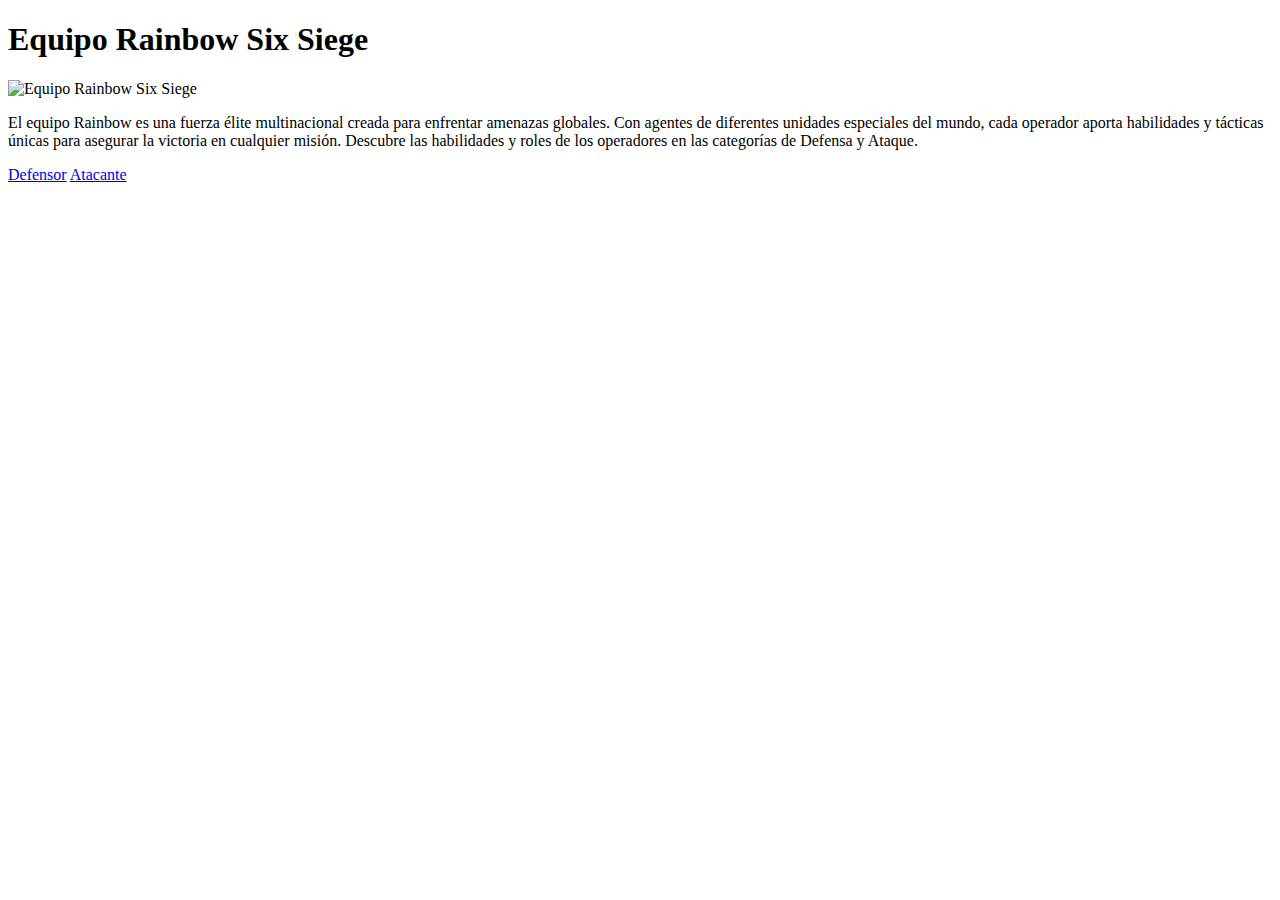
==== Index.html @ bb603520 "Infografia" ====
<!DOCTYPE html>
<html lang="es">
<head>
    <meta charset="UTF-8">
    <meta name="viewport" content="width=device-width, initial-scale=1.0">
    <title>Rainbow Six Siege Operadores</title>
    <link rel="stylesheet" href="styles.css">
</head>
<body>
    <div class="main-container">
        <h1>Equipo Rainbow Six Siege</h1>
        <img src="https://i.pinimg.com/1200x/f6/6f/94/f66f949a02b85b1d3c263994bc29de3b.jpg" alt="Equipo Rainbow Six Siege" class="header-image">
        <p class="intro">
            El equipo Rainbow es una fuerza élite multinacional creada para enfrentar amenazas globales. 
            Con agentes de diferentes unidades especiales del mundo, cada operador aporta habilidades y tácticas únicas para asegurar la victoria en cualquier misión. 
            Descubre las habilidades y roles de los operadores en las categorías de Defensa y Ataque.
        </p>
        <div class="links">
            <a href="Defensor.html" class="link-button">Defensor</a>
            <a href="Atacante.html" class="link-button">Atacante</a>
        </div>
    </div>
</body>
</html>
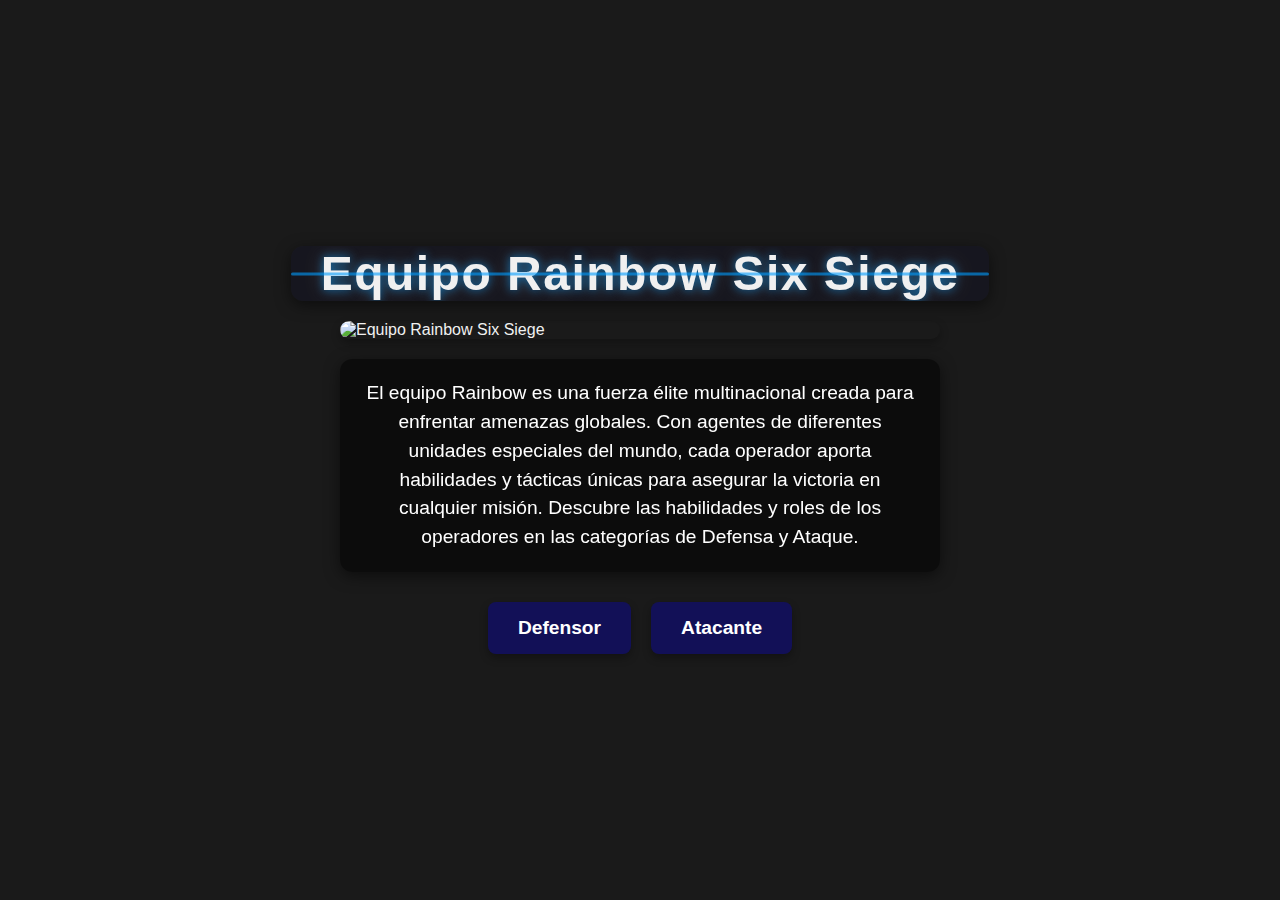
==== commit c5023dc3: "Update Index.html" ====
--- a/Index.html
+++ b/Index.html
@@ -4,7 +4,7 @@
     <meta charset="UTF-8">
     <meta name="viewport" content="width=device-width, initial-scale=1.0">
     <title>Rainbow Six Siege Operadores</title>
-    <link rel="stylesheet" href="styles.css">
+    <link rel="stylesheet" href="Styles.css">
 </head>
 <body>
     <div class="main-container">
--- a/Styles.css
+++ b/Styles.css
@@ -0,0 +1,248 @@
+/* Global Styles */
+* {
+    margin: 0;
+    padding: 0;
+    box-sizing: border-box;
+}
+
+body {
+    font-family: 'Archivo Black', sans-serif;
+    background-image: url('https://i0.wp.com/i.redd.it/f9qwtceyhyr41.jpg?ssl=1');
+    background-size: cover;
+    background-position: center;
+    background-attachment: fixed;
+    color: #f0f0f0;
+    display: flex;
+    justify-content: center;
+    align-items: center;
+    min-height: 100vh;
+    flex-direction: column;
+    overflow-y: auto;
+    background-color: #1a1a1a;
+}
+
+.intro {
+    font-size: 1.2rem;
+    color: #ffffff;
+    text-align: center;
+    max-width: 600px;
+    margin: 15px auto 30px;
+    line-height: 1.5;
+    font-weight: 300;
+    background-color: rgba(0, 0, 0, 0.508); /* Fondo más oscuro y opaco */
+    border-radius: 12px; /* Bordes redondeados */
+    padding: 20px; /* Espaciado interno */
+    box-shadow: 0 4px 15px rgba(0, 0, 0, 0.5); /* Sombra más pronunciada */
+    backdrop-filter: blur(5px); /* Efecto de desenfoque de fondo */
+}
+/* Imagen entre el título y el párrafo */
+.header-image {
+    width: 100%;               /* La imagen ocupa el ancho completo del contenedor */
+    max-width: 600px;          /* Ancho máximo */
+    height: auto;              /* Mantiene la proporción */
+    margin: 20px auto;            /* Espaciado arriba y abajo */
+    display: block;             /* Cambiar a bloque para centrar */
+    border-radius: 10px;       /* Bordes redondeados */
+    box-shadow: 0 4px 10px rgba(0, 0, 0, 0.3); /* Sombra para profundidad */
+}
+
+
+
+/* Fondo de superposición oscura */
+.infographic-container {
+    text-align: center;
+    max-width: 90%;
+    padding: 20px;
+    background-color: rgba(0, 0, 0, 0.85);
+    box-shadow: 0 4px 8px rgba(0, 0, 0, 0.3);
+}
+
+/* Efecto decorativo para h1 */
+h1 {
+    font-size: 3rem;
+    width: 2;
+    letter-spacing: 1.5px;
+    color: #f0f0f0;
+    text-shadow: 0 0 10px rgba(0, 157, 255, 0.6), 0 0 20px rgba(255, 255, 255, 0.2); /* Efecto de resplandor */
+    position: relative;
+    overflow: hidden;
+    background-color: rgba(4, 1, 74, 0.119); /* Fondo más oscuro y opaco */
+    border-radius: 12px; /* Bordes redondeados */
+    padding-left:30px;
+    padding-right:30px;
+    margin-top: 20px;
+    margin-bottom: 20px;
+    box-shadow: 0 4px 15px rgba(0, 0, 0, 0.5); /* Sombra más pronunciada */
+    backdrop-filter: blur(5px); /* Efecto de desenfoque de fondo */
+}
+
+/* Brillo intermitente */
+@keyframes glow {
+    0% {
+        text-shadow:
+            0 0 10px rgba(1, 1, 161, 0.6), 
+            0 0 15px rgba(1, 1, 161, 0.5),
+            0 0 25px rgba(1, 1, 161, 0.4),
+            0 0 40px rgba(1, 1, 161, 0.3),
+            0 0 50px rgba(255, 255, 255, 0.2);
+    }
+    100% {
+        text-shadow:
+            0 0 20px rgba(0, 94, 255, 0.8),
+            0 0 30px rgba(0, 94, 255, 0.6),
+            0 0 40px rgba(0, 94, 255, 0.5),
+            0 0 60px rgba(255, 255, 255, 0.4),
+            0 0 80px rgba(255, 255, 255, 0.3);
+    }
+}
+
+
+/* Efecto de desvanecimiento desde los bordes */
+h1:before,
+h1:after {
+    content: '';
+    position: absolute;
+    width: 50%;
+    height: 3px;
+    background: rgba(0, 157, 255, 0.6);
+    border-radius: 25px;
+    top: 50%;
+    transform: translateY(-50%);
+    animation: slide 2s infinite;
+}
+
+h1:before {
+    left: 0;
+}
+
+h1:after {
+    right: 0;
+    animation-delay: 1s;
+}
+
+@keyframes slide {
+    0%, 100% {
+        width: 0%;
+    }
+    50% {
+        width: 50%;
+    }
+}
+
+p {
+    font-size: 1rem;
+    color: #cccccc;
+    margin-bottom: 20px;
+}
+
+/* Contenedor del Carrusel */
+.carousel-container {
+    text-align: center;
+    padding: 10px;
+    color: #ffffff;
+}
+
+/* Sección de Defensa y Ataque */
+.cards {
+    display: flex;
+    flex-wrap: wrap;
+    justify-content: center;
+    gap: 15px;
+}
+
+/* Estilo para las Cartas */
+.card {
+    position: relative;
+    width: 240px;
+    height: 520px;
+    border-radius: 8px;
+    overflow: hidden;
+    cursor: pointer;
+    transition: transform 0.3s ease, box-shadow 0.3s ease;
+    background-color: rgba(255, 255, 255, 0.1);
+    text-decoration: none;
+}
+
+.card:hover {
+    transform: scale(1.05);
+    box-shadow: 0 4px 10px rgba(0, 0, 0, 0.2);
+}
+
+.card a {
+    color: inherit;
+    text-decoration: none;
+    display: flex;
+    flex-direction: column;
+    align-items: center;
+}
+
+.card img {
+    width: 100%;
+    height: 100%;
+    object-fit: cover;
+    border-bottom: 2px solid rgba(255, 255, 255, 0.1);
+}
+
+.card h3 {
+    font-size: 1.2rem;
+    color: #ffffff;
+    margin: 10px 0;
+}
+
+.card p {
+    font-size: 0.9rem;
+    color: #dddddd;
+    padding: 0 10px 10px;
+    text-align: center;
+}
+
+
+
+.card:hover h3,
+.card:hover p {
+    color: #ffffff;
+}
+
+/* Estilos generales para enlaces */
+.links {
+    display: flex;
+    justify-content: center;
+    margin-top: 20px;
+    margin-bottom: 20px;
+    gap: 20px;
+}
+
+.link-button {
+    background-color: rgba(6, 0, 193, 0.37);
+    color: #ffffff;
+    padding: 15px 30px;
+    font-size: 1.2rem;
+    text-decoration: none;
+    border-radius: 8px;
+    transition: background-color 0.3s ease, transform 0.3s ease;
+    font-weight: bold;
+    box-shadow: 0 4px 8px rgba(0, 0, 0, 0.3);
+}
+
+.link-button:hover {
+    background-color: rgba(6, 0, 193, 0.6);
+    transform: scale(1.1) rotate(1deg);
+}
+
+.link-button:active {
+    transform: scale(0.95);
+}
+
+/* Responsividad para dispositivos móviles */
+@media (max-width: 600px) {
+    .card {
+        width: 100%;
+        height: auto;
+    }
+    h1 {
+        font-size: 2.5rem;
+    }
+    p {
+        font-size: 0.9rem;
+    }
+}
